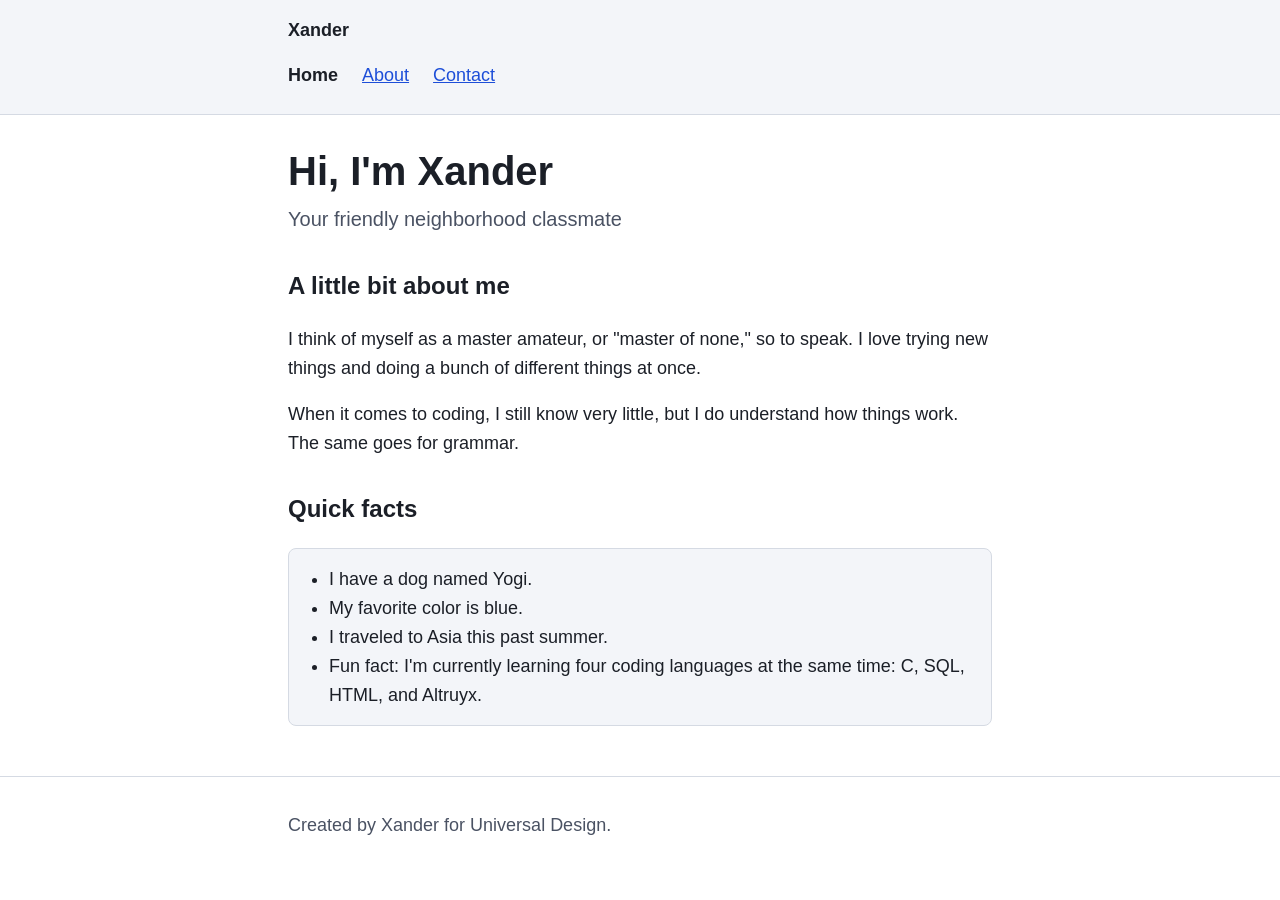
==== index.html @ 3c13f0b6 "Simplify home page: semantic wrappers instead of divs - Remove div wrappers; header/main/footer hold" ====
<!DOCTYPE html>
<html lang="en">
<head>
    <meta charset="UTF-8">
    <meta name="viewport" content="width=device-width, initial-scale=1.0">
    <meta name="description" content="Xander's class website for Universal Design: a little bit about me, my interests, and what I'm learning.">
    <title>Home | Xander's Universal Design Site</title>
    <style>
        /* Colors */
        :root {
            --background: #ffffff;
            --box: #f3f5f9;
            --text: #1b1f27;
            --gray-text: #4a5263;
            --blue: #1d4ed8;
            --border: #d5dae3;
            --focus: #b45309;
        }

        /* Dark mode colors, used when the device is set to dark mode */
        @media (prefers-color-scheme: dark) {
            :root {
                --background: #12151c;
                --box: #1c212b;
                --text: #eef1f6;
                --gray-text: #b4bccb;
                --blue: #93b4ff;
                --border: #343b49;
                --focus: #fbbf24;
            }
        }

        body {
            margin: 0;
            background: var(--background);
            color: var(--text);
            font-family: Arial, Helvetica, sans-serif;
            font-size: 1.125rem;
            line-height: 1.6;
        }

        /* Keeps the header, main, and footer content in a centered column */
        header,
        main,
        footer {
            padding: 1rem max(1rem, calc((100% - 44rem) / 2));
        }

        a {
            color: var(--blue);
        }

        /* Clear outline when using the keyboard to move around */
        a:focus {
            outline: 3px solid var(--focus);
            outline-offset: 3px;
        }

        /* Skip link: hidden off screen until someone presses Tab */
        .skip-link {
            position: absolute;
            left: -9999px;
        }

        .skip-link:focus {
            left: 1rem;
            top: 1rem;
            padding: 0.5rem 1rem;
            background: var(--background);
        }

        /* Header and navigation */
        header {
            background: var(--box);
            border-bottom: 1px solid var(--border);
        }

        .site-name {
            margin: 0 0 0.5rem;
            font-weight: bold;
        }

        nav ul {
            display: flex;
            flex-wrap: wrap;
            gap: 0.5rem 1.5rem;
            margin: 0;
            padding: 0;
            list-style: none;
        }

        nav a {
            display: inline-block;
            padding: 0.5rem 0;
        }

        /* The link for the page you are on */
        nav a[aria-current="page"] {
            color: var(--text);
            font-weight: bold;
            text-decoration: none;
        }

        /* Main content */
        main {
            padding-top: 2rem;
            padding-bottom: 2rem;
        }

        h1 {
            margin: 0;
            font-size: 2.5rem;
            line-height: 1.2;
        }

        .tagline {
            margin-top: 0.5rem;
            color: var(--gray-text);
            font-size: 1.25rem;
        }

        h2 {
            margin-top: 2rem;
            font-size: 1.5rem;
        }

        .facts {
            padding: 1rem 1rem 1rem 2.5rem;
            background: var(--box);
            border: 1px solid var(--border);
            border-radius: 0.5rem;
        }

        /* Footer */
        footer {
            border-top: 1px solid var(--border);
            color: var(--gray-text);
        }

        /* Phones and small screens: stack the menu links on top of each other */
        @media (max-width: 30rem) {
            nav ul {
                flex-direction: column;
                gap: 0;
            }

            h1 {
                font-size: 2rem;
            }
        }
    </style>
</head>

<body>
    <a class="skip-link" href="#main-content">Skip to main content</a>

    <header>
        <p class="site-name">Xander</p>
        <nav aria-label="Main">
            <ul>
                <li><a href="index.html" aria-current="page">Home</a></li>
                <li><a href="about.html">About</a></li>
                <li><a href="contact.html">Contact</a></li>
            </ul>
        </nav>
    </header>

    <main id="main-content">
        <h1>Hi, I'm Xander</h1>
        <p class="tagline">Your friendly neighborhood classmate</p>

        <section aria-labelledby="about-heading">
            <h2 id="about-heading">A little bit about me</h2>
            <p>I think of myself as a master amateur, or "master of none," so to speak. I love trying new things and doing a bunch of different things at once.</p>
            <p>When it comes to coding, I still know very little, but I do understand how things work. The same goes for grammar.</p>
        </section>

        <section aria-labelledby="facts-heading">
            <h2 id="facts-heading">Quick facts</h2>
            <ul class="facts">
                <li>I have a dog named Yogi.</li>
                <li>My favorite color is blue.</li>
                <li>I traveled to Asia this past summer.</li>
                <li>Fun fact: I'm currently learning four coding languages at the same time: C, SQL, HTML, and Altruyx.</li>
            </ul>
        </section>
    </main>

    <footer>
        <p>Created by Xander for Universal Design.</p>
    </footer>
</body>
</html>
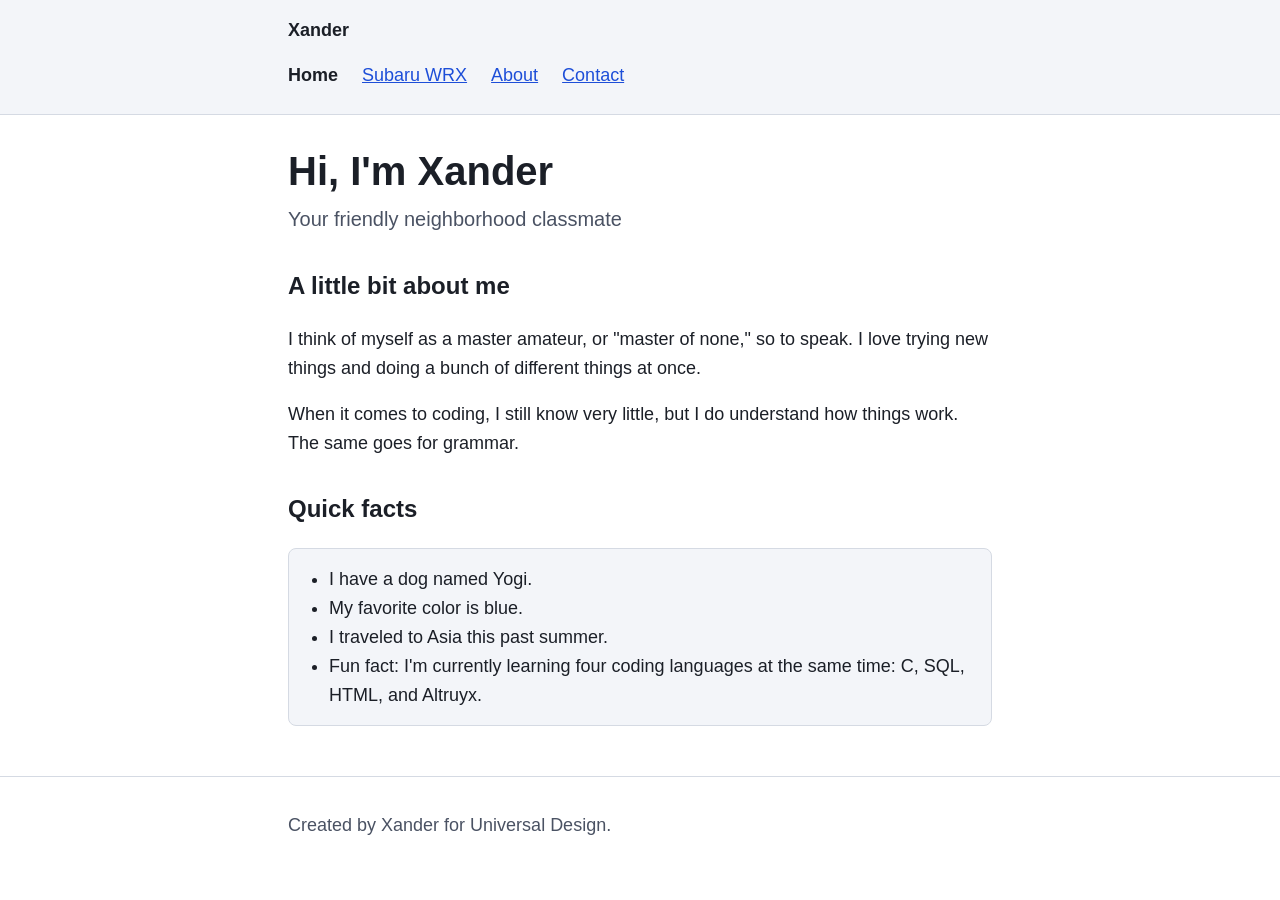
==== commit b88c07c4: "Add Subaru WRX page recoded with HTML5 semantic structure - Content adapted from the Wikipedia "Suba" ====
--- a/index.html
+++ b/index.html
@@ -159,6 +159,7 @@
         <nav aria-label="Main">
             <ul>
                 <li><a href="index.html" aria-current="page">Home</a></li>
+                <li><a href="subaru-wrx.html">Subaru WRX</a></li>
                 <li><a href="about.html">About</a></li>
                 <li><a href="contact.html">Contact</a></li>
             </ul>
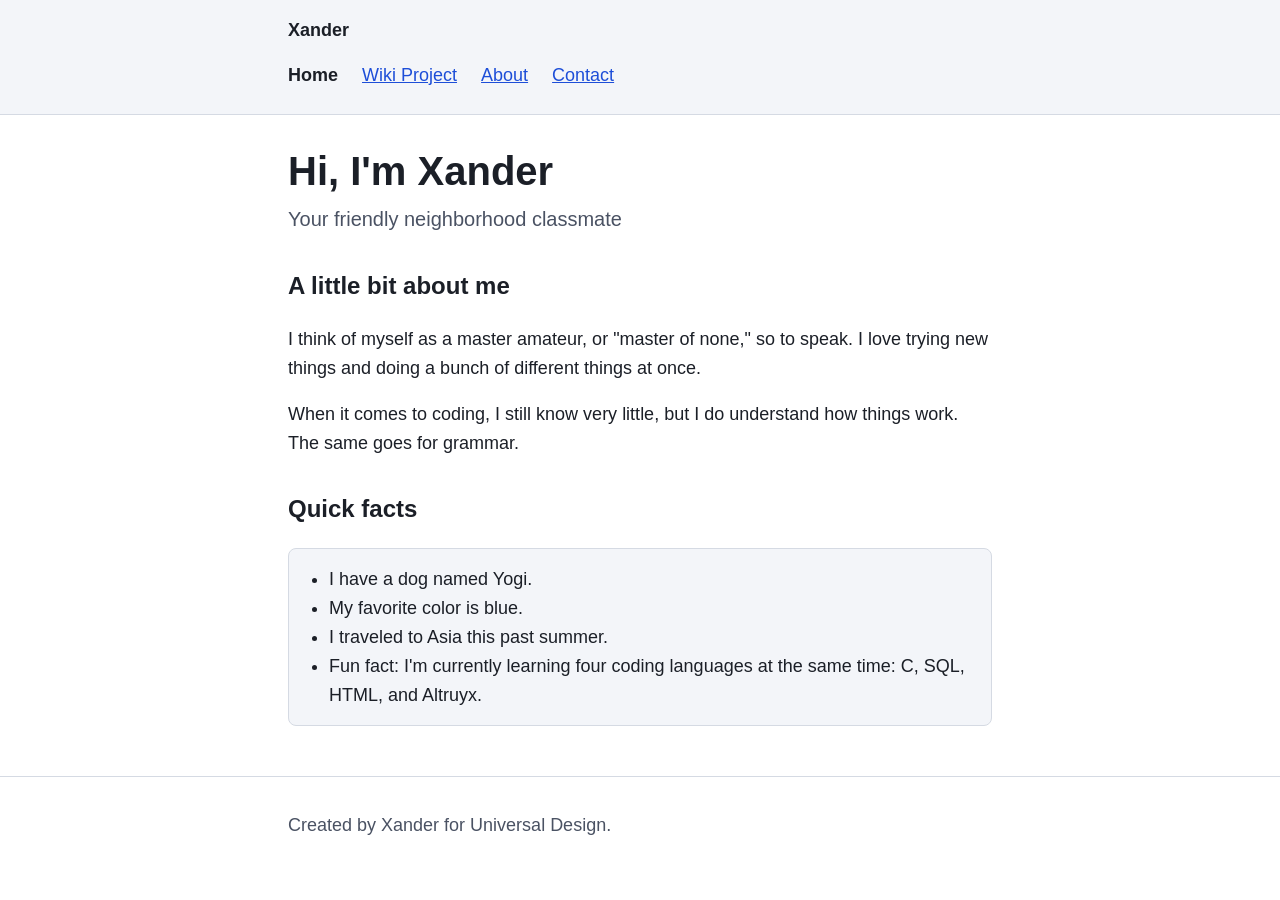
==== commit b407a19c: "WRX wiki Co-Authored-By: Claude Opus 5.5 <noreply@anthropic.com>" ====
--- a/index.html
+++ b/index.html
@@ -159,7 +159,7 @@
         <nav aria-label="Main">
             <ul>
                 <li><a href="index.html" aria-current="page">Home</a></li>
-                <li><a href="subaru-wrx.html">Subaru WRX</a></li>
+                <li><a href="subaru-wrx.html">Wiki Project</a></li>
                 <li><a href="about.html">About</a></li>
                 <li><a href="contact.html">Contact</a></li>
             </ul>
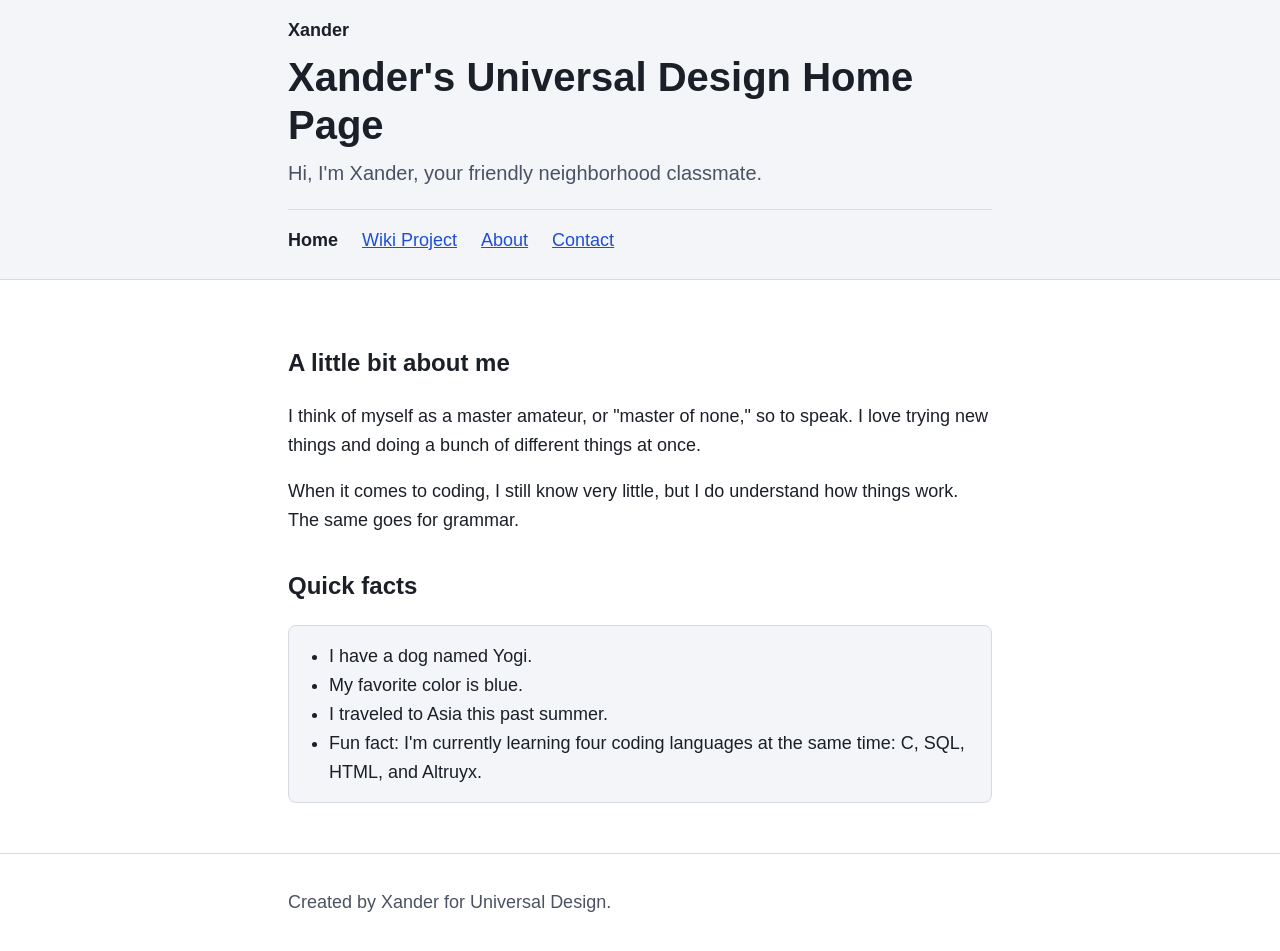
==== commit 0e0edb29: "Updated Outline Co-Authored-By: Claude Opus 5.5 <noreply@anthropic.com>" ====
--- a/index.html
+++ b/index.html
@@ -56,6 +56,19 @@
             outline-offset: 3px;
         }
 
+        /* Hide only visually, but have it available for screen readers */
+        .sr-only {
+            border: 0;
+            clip: rect(0, 0, 0, 0);
+            height: 1px;
+            margin: -1px;
+            overflow: hidden;
+            padding: 0;
+            position: absolute;
+            white-space: nowrap;
+            width: 1px;
+        }
+
         /* Skip link: hidden off screen until someone presses Tab */
         .skip-link {
             position: absolute;
@@ -78,6 +91,13 @@
         .site-name {
             margin: 0 0 0.5rem;
             font-weight: bold;
+        }
+
+        /* Site navigation sits below the page title */
+        header nav {
+            margin-top: 1rem;
+            padding-top: 0.5rem;
+            border-top: 1px solid var(--border);
         }
 
         nav ul {
@@ -108,7 +128,7 @@
         }
 
         h1 {
-            margin: 0;
+            margin: 0.5rem 0 0;
             font-size: 2.5rem;
             line-height: 1.2;
         }
@@ -156,7 +176,10 @@
 
     <header>
         <p class="site-name">Xander</p>
-        <nav aria-label="Main">
+        <h1>Xander's Universal Design Home Page</h1>
+        <p class="tagline">Hi, I'm Xander, your friendly neighborhood classmate.</p>
+        <nav aria-labelledby="site-nav-heading">
+            <h2 id="site-nav-heading" class="sr-only">Site navigation</h2>
             <ul>
                 <li><a href="index.html" aria-current="page">Home</a></li>
                 <li><a href="subaru-wrx.html">Wiki Project</a></li>
@@ -167,9 +190,6 @@
     </header>
 
     <main id="main-content">
-        <h1>Hi, I'm Xander</h1>
-        <p class="tagline">Your friendly neighborhood classmate</p>
-
         <section aria-labelledby="about-heading">
             <h2 id="about-heading">A little bit about me</h2>
             <p>I think of myself as a master amateur, or "master of none," so to speak. I love trying new things and doing a bunch of different things at once.</p>
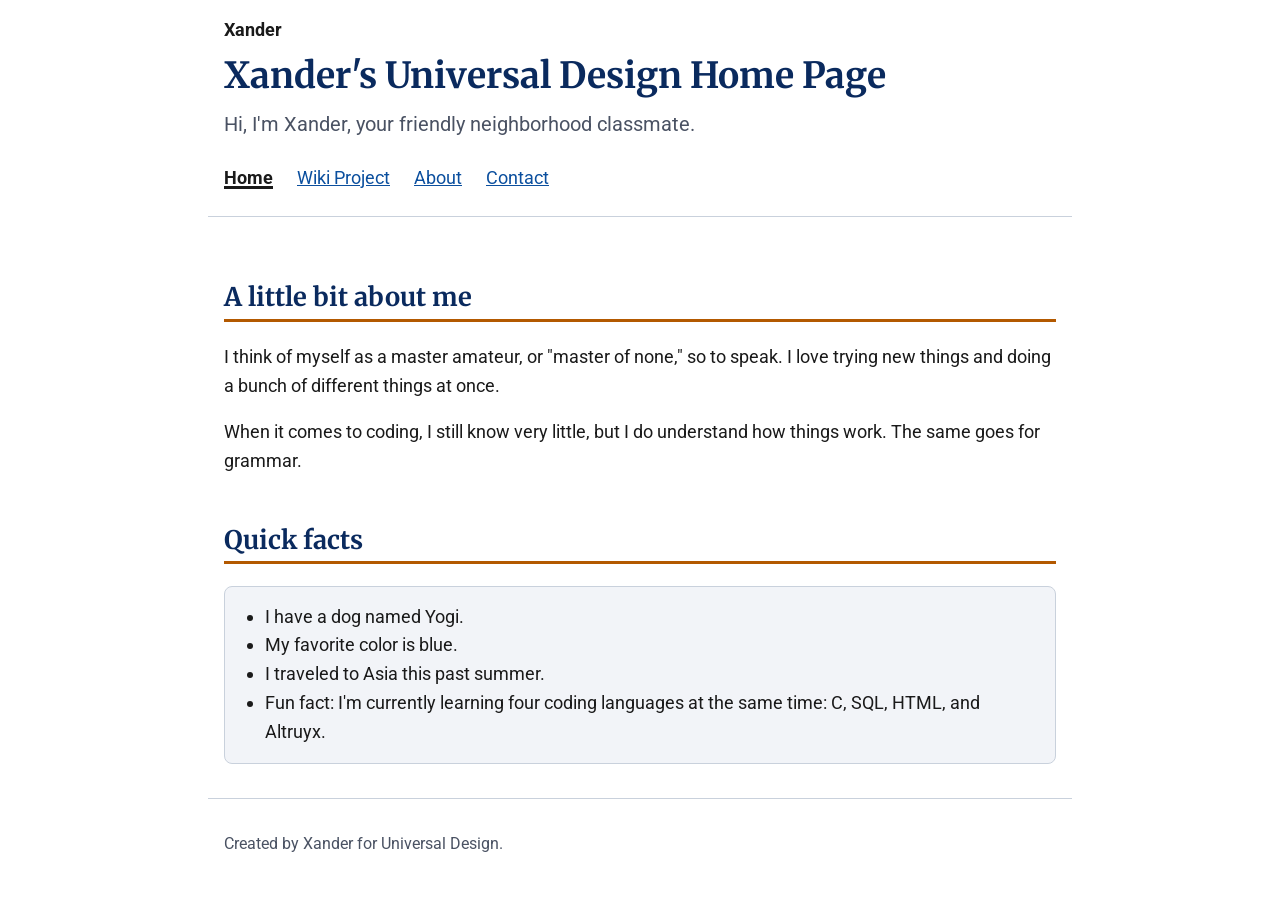
==== commit 13a0a78d: "CSS Updated Co-Authored-By: Claude Opus 5.5 <noreply@anthropic.com>" ====
--- a/index.html
+++ b/index.html
@@ -5,176 +5,13 @@
     <meta name="viewport" content="width=device-width, initial-scale=1.0">
     <meta name="description" content="Xander's class website for Universal Design: a little bit about me, my interests, and what I'm learning.">
     <title>Home | Xander's Universal Design Site</title>
-    <style>
-        /* Colors */
-        :root {
-            --background: #ffffff;
-            --box: #f3f5f9;
-            --text: #1b1f27;
-            --gray-text: #4a5263;
-            --blue: #1d4ed8;
-            --border: #d5dae3;
-            --focus: #b45309;
-        }
-
-        /* Dark mode colors, used when the device is set to dark mode */
-        @media (prefers-color-scheme: dark) {
-            :root {
-                --background: #12151c;
-                --box: #1c212b;
-                --text: #eef1f6;
-                --gray-text: #b4bccb;
-                --blue: #93b4ff;
-                --border: #343b49;
-                --focus: #fbbf24;
-            }
-        }
-
-        body {
-            margin: 0;
-            background: var(--background);
-            color: var(--text);
-            font-family: Arial, Helvetica, sans-serif;
-            font-size: 1.125rem;
-            line-height: 1.6;
-        }
-
-        /* Keeps the header, main, and footer content in a centered column */
-        header,
-        main,
-        footer {
-            padding: 1rem max(1rem, calc((100% - 44rem) / 2));
-        }
-
-        a {
-            color: var(--blue);
-        }
-
-        /* Clear outline when using the keyboard to move around */
-        a:focus {
-            outline: 3px solid var(--focus);
-            outline-offset: 3px;
-        }
-
-        /* Hide only visually, but have it available for screen readers */
-        .sr-only {
-            border: 0;
-            clip: rect(0, 0, 0, 0);
-            height: 1px;
-            margin: -1px;
-            overflow: hidden;
-            padding: 0;
-            position: absolute;
-            white-space: nowrap;
-            width: 1px;
-        }
-
-        /* Skip link: hidden off screen until someone presses Tab */
-        .skip-link {
-            position: absolute;
-            left: -9999px;
-        }
-
-        .skip-link:focus {
-            left: 1rem;
-            top: 1rem;
-            padding: 0.5rem 1rem;
-            background: var(--background);
-        }
-
-        /* Header and navigation */
-        header {
-            background: var(--box);
-            border-bottom: 1px solid var(--border);
-        }
-
-        .site-name {
-            margin: 0 0 0.5rem;
-            font-weight: bold;
-        }
-
-        /* Site navigation sits below the page title */
-        header nav {
-            margin-top: 1rem;
-            padding-top: 0.5rem;
-            border-top: 1px solid var(--border);
-        }
-
-        nav ul {
-            display: flex;
-            flex-wrap: wrap;
-            gap: 0.5rem 1.5rem;
-            margin: 0;
-            padding: 0;
-            list-style: none;
-        }
-
-        nav a {
-            display: inline-block;
-            padding: 0.5rem 0;
-        }
-
-        /* The link for the page you are on */
-        nav a[aria-current="page"] {
-            color: var(--text);
-            font-weight: bold;
-            text-decoration: none;
-        }
-
-        /* Main content */
-        main {
-            padding-top: 2rem;
-            padding-bottom: 2rem;
-        }
-
-        h1 {
-            margin: 0.5rem 0 0;
-            font-size: 2.5rem;
-            line-height: 1.2;
-        }
-
-        .tagline {
-            margin-top: 0.5rem;
-            color: var(--gray-text);
-            font-size: 1.25rem;
-        }
-
-        h2 {
-            margin-top: 2rem;
-            font-size: 1.5rem;
-        }
-
-        .facts {
-            padding: 1rem 1rem 1rem 2.5rem;
-            background: var(--box);
-            border: 1px solid var(--border);
-            border-radius: 0.5rem;
-        }
-
-        /* Footer */
-        footer {
-            border-top: 1px solid var(--border);
-            color: var(--gray-text);
-        }
-
-        /* Phones and small screens: stack the menu links on top of each other */
-        @media (max-width: 30rem) {
-            nav ul {
-                flex-direction: column;
-                gap: 0;
-            }
-
-            h1 {
-                font-size: 2rem;
-            }
-        }
-    </style>
+    <link rel="stylesheet" href="css/legibility.css">
 </head>
 
 <body>
     <a class="skip-link" href="#main-content">Skip to main content</a>
 
-    <header>
+    <header class="container">
         <p class="site-name">Xander</p>
         <h1>Xander's Universal Design Home Page</h1>
         <p class="tagline">Hi, I'm Xander, your friendly neighborhood classmate.</p>
@@ -189,7 +26,7 @@
         </nav>
     </header>
 
-    <main id="main-content">
+    <main id="main-content" class="container">
         <section aria-labelledby="about-heading">
             <h2 id="about-heading">A little bit about me</h2>
             <p>I think of myself as a master amateur, or "master of none," so to speak. I love trying new things and doing a bunch of different things at once.</p>
@@ -207,7 +44,7 @@
         </section>
     </main>
 
-    <footer>
+    <footer class="container">
         <p>Created by Xander for Universal Design.</p>
     </footer>
 </body>
--- a/css/legibility.css
+++ b/css/legibility.css
@@ -0,0 +1,254 @@
+/* Google Fonts: Merriweather (serif) for headings, Roboto (sans-serif) for paragraphs */
+@import url('https://fonts.googleapis.com/css2?family=Merriweather:wght@700&family=Roboto:ital,wght@0,400;0,700;1,400&display=swap');
+
+/* ---------- Colors ----------
+   Color blind safe blue and orange scheme.
+   Every text color has a contrast of at least 7 to 1 on its background. */
+:root {
+    --background: #ffffff;
+    --box: #f2f4f8;
+    --text: #1a1a1a;
+    --gray-text: #4a5263;
+    --link: #0b4f9e;
+    --heading: #0a2a5e;
+    --accent: #b35900;
+    --border: #c9d1dc;
+}
+
+/* Dark mode colors, used when the device is set to dark mode */
+@media (prefers-color-scheme: dark) {
+    :root {
+        --background: #10151f;
+        --box: #1b2230;
+        --text: #f0f3f8;
+        --gray-text: #b9c2d0;
+        --link: #8db8ff;
+        --heading: #ffffff;
+        --accent: #ffb000;
+        --border: #3a4456;
+    }
+}
+
+/* ---------- Legibility: font choice, font size, line height, contrast ---------- */
+body {
+    margin: 0;
+    background: var(--background);
+    color: var(--text);
+    font-family: Roboto, Arial, sans-serif;
+    font-size: 1.125rem;
+    line-height: 1.6;
+}
+
+h1,
+h2,
+h3 {
+    color: var(--heading);
+    font-family: Merriweather, Georgia, serif;
+    line-height: 1.3;
+}
+
+h1 {
+    margin: 0.5rem 0 0;
+    font-size: 2.25rem;
+}
+
+h2 {
+    margin-top: 3rem;
+    padding-bottom: 0.25rem;
+    border-bottom: 3px solid var(--accent);
+    font-size: 1.6rem;
+}
+
+h3 {
+    margin-top: 2rem;
+    font-size: 1.3rem;
+}
+
+/* ---------- Auto centering wrapper ----------
+   Keeps lines of text to around 100 characters and centers the page. */
+.container {
+    max-width: 52rem;
+    margin: 0 auto;
+    padding: 1rem;
+}
+
+/* ---------- Hide only visually, but have it available for screen readers ---------- */
+.sr-only {
+    border: 0;
+    clip: rect(0, 0, 0, 0);
+    height: 1px;
+    margin: -1px;
+    overflow: hidden;
+    padding: 0;
+    position: absolute;
+    white-space: nowrap;
+    width: 1px;
+}
+
+/* ---------- Links ---------- */
+a {
+    color: var(--link);
+}
+
+/* Clear outline when using the keyboard to move around */
+a:focus {
+    outline: 3px solid var(--accent);
+    outline-offset: 3px;
+}
+
+/* Skip link: hidden off screen until someone presses Tab */
+.skip-link {
+    position: absolute;
+    left: -9999px;
+}
+
+.skip-link:focus {
+    left: 1rem;
+    top: 1rem;
+    padding: 0.5rem 1rem;
+    background: var(--background);
+}
+
+/* ---------- Header and site navigation ---------- */
+header {
+    border-bottom: 1px solid var(--border);
+}
+
+.site-name {
+    margin: 0;
+    font-weight: bold;
+}
+
+.tagline {
+    margin: 0.5rem 0 0;
+    color: var(--gray-text);
+    font-size: 1.25rem;
+}
+
+header nav {
+    margin-top: 1rem;
+}
+
+header nav ul {
+    display: flex;
+    flex-wrap: wrap;
+    gap: 0.5rem 1.5rem;
+    margin: 0;
+    padding: 0;
+    list-style: none;
+}
+
+header nav a {
+    display: inline-block;
+    padding: 0.5rem 0;
+}
+
+/* The link for the page you are on: bold with a thicker underline */
+header nav a[aria-current="page"] {
+    color: var(--text);
+    font-weight: bold;
+    text-decoration-thickness: 3px;
+}
+
+/* ---------- Home page ---------- */
+.facts {
+    padding: 1rem 1rem 1rem 2.5rem;
+    background: var(--box);
+    border: 1px solid var(--border);
+    border-radius: 0.5rem;
+}
+
+/* ---------- Table of contents ---------- */
+.contents {
+    margin: 2rem 0;
+    padding: 0.5rem 1.5rem 1rem;
+    background: var(--box);
+    border: 1px solid var(--border);
+    border-radius: 0.5rem;
+}
+
+.contents h2 {
+    margin-top: 0.5rem;
+    border-bottom: none;
+    font-size: 1.3rem;
+}
+
+.contents ol ol {
+    margin: 0.25rem 0 0.5rem;
+}
+
+/* ---------- Photos ---------- */
+figure {
+    margin: 1.5rem 0;
+}
+
+img {
+    display: block;
+    max-width: 100%;
+    height: auto;
+    border-radius: 0.375rem;
+}
+
+figcaption {
+    margin-top: 0.5rem;
+    color: var(--gray-text);
+    font-size: 1rem;
+}
+
+/* ---------- Table ---------- */
+table {
+    width: 100%;
+    margin: 1.5rem 0;
+    border-collapse: collapse;
+    font-size: 1rem;
+}
+
+caption {
+    margin-bottom: 0.5rem;
+    font-weight: bold;
+    text-align: left;
+}
+
+th,
+td {
+    padding: 0.5rem;
+    border: 1px solid var(--border);
+    text-align: left;
+}
+
+thead th {
+    background: var(--box);
+}
+
+/* ---------- Small helpers ---------- */
+.back-to-top,
+.credits {
+    font-size: 1rem;
+}
+
+.credits li + li {
+    margin-top: 0.4rem;
+}
+
+/* ---------- Footer ---------- */
+footer {
+    border-top: 1px solid var(--border);
+    color: var(--gray-text);
+    font-size: 1rem;
+}
+
+/* ---------- Phones and small screens ---------- */
+@media (max-width: 30rem) {
+    header nav ul {
+        flex-direction: column;
+        gap: 0;
+    }
+
+    h1 {
+        font-size: 1.75rem;
+    }
+
+    h2 {
+        font-size: 1.4rem;
+    }
+}
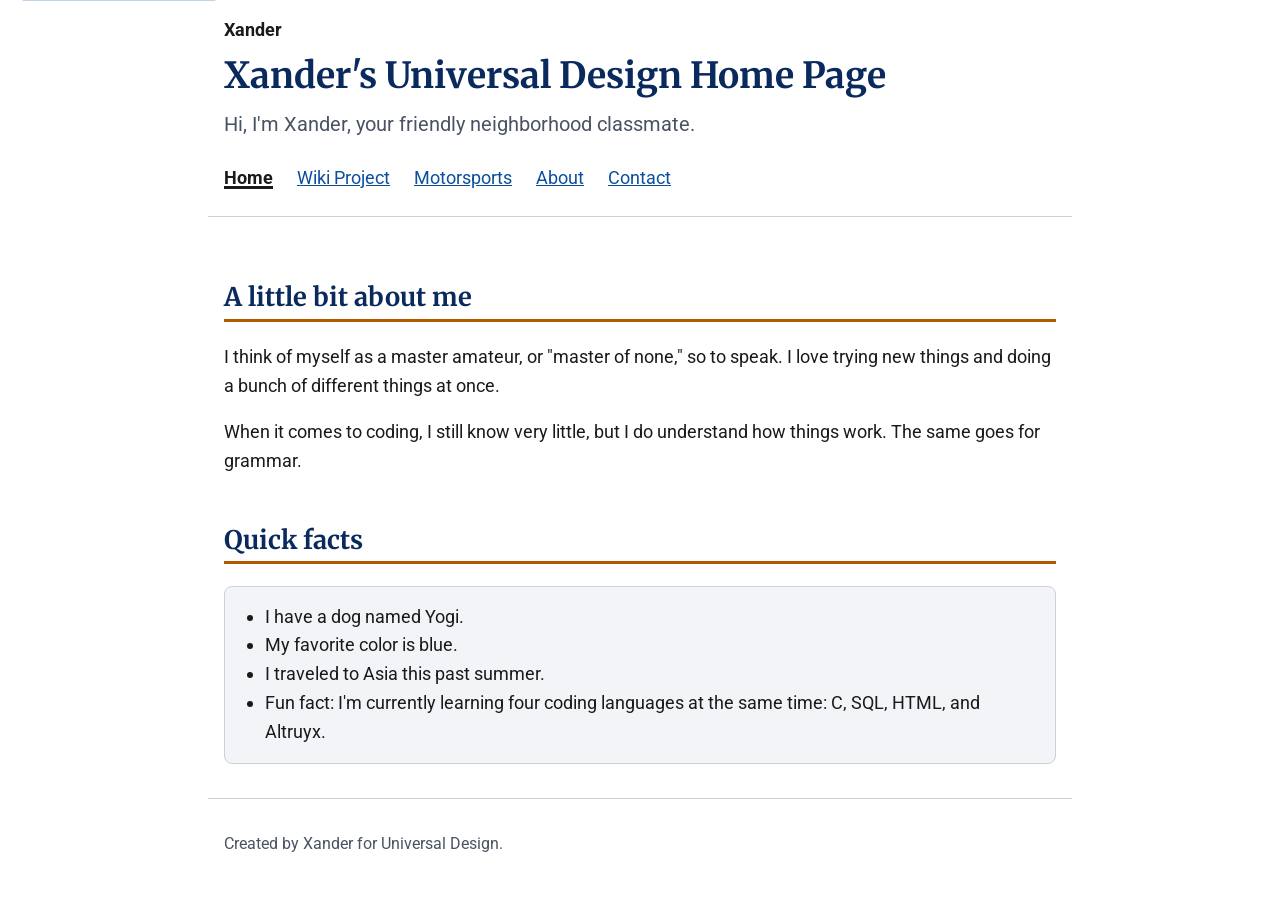
==== commit c6c87b8e: "lab 3 table/form Co-Authored-By: Claude Opus 5.5 <noreply@anthropic.com>" ====
--- a/index.html
+++ b/index.html
@@ -20,6 +20,7 @@
             <ul>
                 <li><a href="index.html" aria-current="page">Home</a></li>
                 <li><a href="subaru-wrx.html">Wiki Project</a></li>
+                <li><a href="motorsports.html">Motorsports</a></li>
                 <li><a href="about.html">About</a></li>
                 <li><a href="contact.html">Contact</a></li>
             </ul>
--- a/css/legibility.css
+++ b/css/legibility.css
@@ -91,22 +91,35 @@
 }
 
 /* Clear outline when using the keyboard to move around */
-a:focus {
+a:focus,
+button:focus,
+input:focus,
+select:focus,
+textarea:focus,
+summary:focus,
+[tabindex]:focus {
     outline: 3px solid var(--accent);
     outline-offset: 3px;
 }
 
-/* Skip link: hidden off screen until someone presses Tab */
+/* Skip navigation: a tab that drops down from the top of the screen
+   when someone presses Tab, and slides back up when they move on */
 .skip-link {
     position: absolute;
-    left: -9999px;
+    top: 0;
+    left: 1rem;
+    z-index: 100;
+    padding: 0.75rem 1.25rem;
+    background: var(--link);
+    color: var(--background);
+    font-weight: bold;
+    border-radius: 0 0 0.5rem 0.5rem;
+    transform: translateY(-100%);
+    transition: transform 0.25s ease-out;
 }
 
 .skip-link:focus {
-    left: 1rem;
-    top: 1rem;
-    padding: 0.5rem 1rem;
-    background: var(--background);
+    transform: translateY(0);
 }
 
 /* ---------- Header and site navigation ---------- */
@@ -237,6 +250,166 @@
     font-size: 1rem;
 }
 
+/* ---------- Google Material Icons (hidden from screen readers with aria-hidden) ---------- */
+.material-symbols-outlined {
+    font-size: 1.4em;
+    line-height: 1;
+    vertical-align: -0.3em;
+    color: var(--accent);
+}
+
+/* ---------- Motorsports table ---------- */
+/* Lets the wide table scroll sideways on small screens */
+.table-scroll {
+    margin: 1.5rem 0;
+    overflow-x: auto;
+}
+
+.table-scroll table {
+    min-width: 50rem;
+    margin: 0;
+}
+
+tbody tr:nth-child(even) {
+    background: var(--box);
+}
+
+/* Glossary that opens and closes */
+details {
+    margin: 1.5rem 0;
+    padding: 0.75rem 1rem;
+    background: var(--box);
+    border: 1px solid var(--border);
+    border-radius: 0.5rem;
+}
+
+summary {
+    cursor: pointer;
+    font-weight: bold;
+}
+
+dt {
+    margin-top: 0.75rem;
+    font-weight: bold;
+}
+
+dd {
+    margin-left: 1.5rem;
+}
+
+/* ---------- Form ---------- */
+fieldset {
+    margin: 1.5rem 0;
+    padding: 0.5rem 1.25rem 1rem;
+    border: 1px solid var(--border);
+    border-radius: 0.5rem;
+}
+
+legend {
+    padding: 0 0.5rem;
+    color: var(--heading);
+    font-family: Merriweather, Georgia, serif;
+    font-weight: bold;
+}
+
+label {
+    display: block;
+    margin-top: 1rem;
+    font-weight: bold;
+}
+
+input,
+select,
+textarea,
+button {
+    font: inherit;
+}
+
+input[type="text"],
+input[type="email"],
+input[type="number"],
+select,
+textarea {
+    box-sizing: border-box;
+    width: 100%;
+    max-width: 30rem;
+    margin-top: 0.25rem;
+    padding: 0.5rem;
+    background: var(--background);
+    color: var(--text);
+    border: 2px solid var(--gray-text);
+    border-radius: 0.375rem;
+}
+
+input[type="range"] {
+    width: 100%;
+    max-width: 30rem;
+    margin-top: 0.5rem;
+    accent-color: var(--link);
+}
+
+/* Hints sit right under the field they describe */
+.hint {
+    margin: 0.25rem 0 0;
+    color: var(--gray-text);
+    font-size: 1rem;
+}
+
+/* Radio buttons and checkboxes with large click targets */
+.choices {
+    margin: 0;
+    padding: 0;
+    list-style: none;
+}
+
+.choices li {
+    display: flex;
+    align-items: center;
+    gap: 0.5rem;
+}
+
+.choices input {
+    width: 1.25rem;
+    height: 1.25rem;
+    margin: 0;
+    accent-color: var(--link);
+}
+
+.choices label {
+    margin: 0;
+    padding: 0.4rem 0;
+    font-weight: normal;
+}
+
+button {
+    margin-top: 1.5rem;
+    padding: 0.75rem 1.5rem;
+    background: var(--link);
+    color: var(--background);
+    border: none;
+    border-radius: 0.375rem;
+    font-weight: bold;
+    cursor: pointer;
+}
+
+button .material-symbols-outlined {
+    color: inherit;
+}
+
+.survey-result:not(:empty) {
+    padding: 1rem;
+    background: var(--box);
+    border-left: 4px solid var(--accent);
+    font-weight: bold;
+}
+
+/* ---------- Turn off animation for people who prefer less motion ---------- */
+@media (prefers-reduced-motion: reduce) {
+    .skip-link {
+        transition: none;
+    }
+}
+
 /* ---------- Phones and small screens ---------- */
 @media (max-width: 30rem) {
     header nav ul {
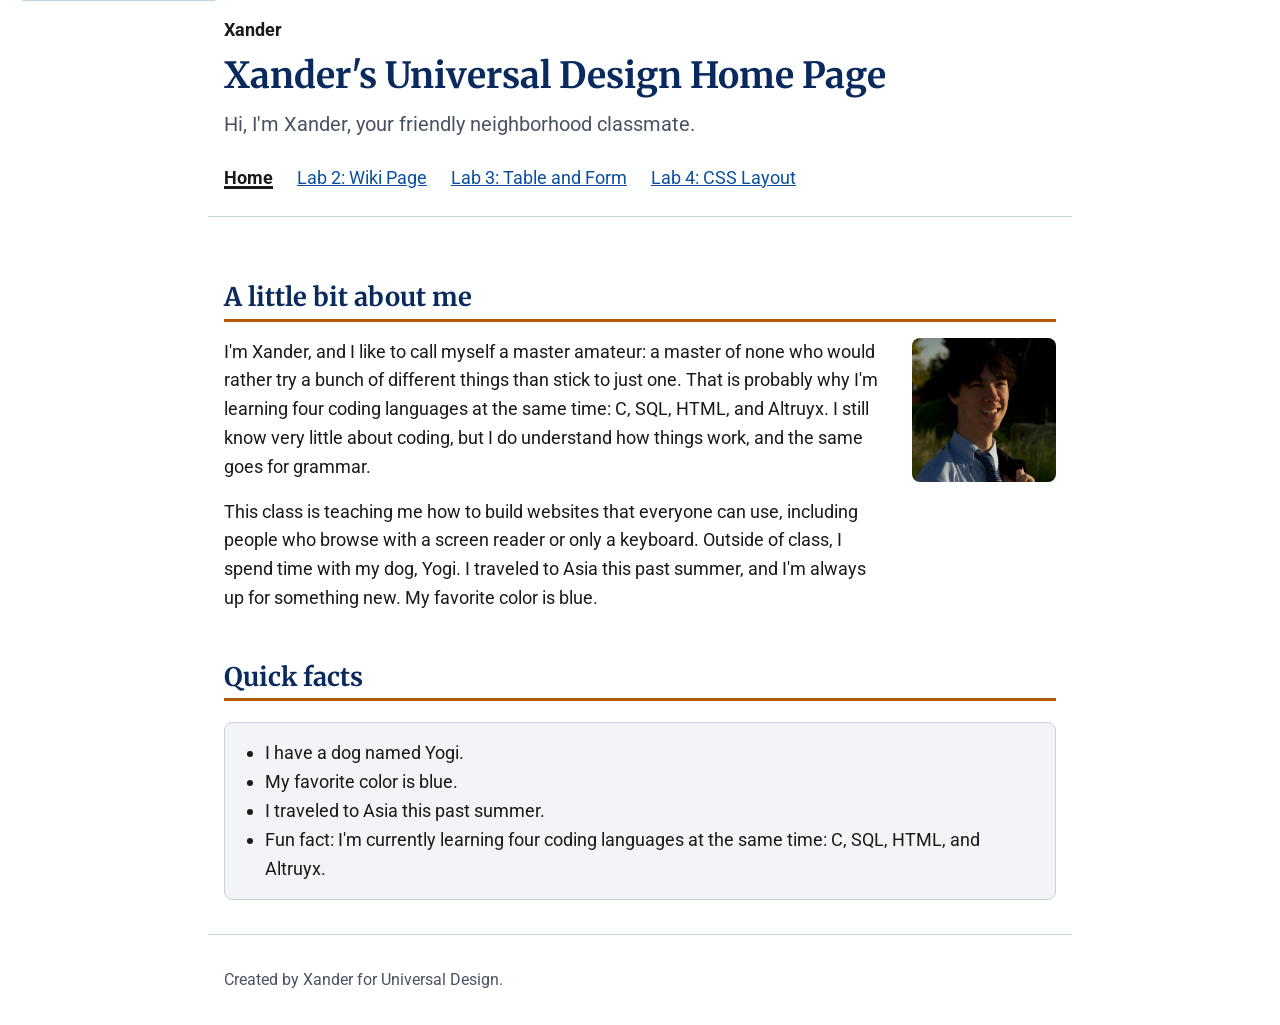
==== commit 800cb12e: "lab 4 Co-Authored-By: Claude Opus 5.5 <noreply@anthropic.com>" ====
--- a/index.html
+++ b/index.html
@@ -19,19 +19,19 @@
             <h2 id="site-nav-heading" class="sr-only">Site navigation</h2>
             <ul>
                 <li><a href="index.html" aria-current="page">Home</a></li>
-                <li><a href="subaru-wrx.html">Wiki Project</a></li>
-                <li><a href="motorsports.html">Motorsports</a></li>
-                <li><a href="about.html">About</a></li>
-                <li><a href="contact.html">Contact</a></li>
+                <li><a href="subaru-wrx.html">Lab 2: Wiki Page</a></li>
+                <li><a href="motorsports.html">Lab 3: Table and Form</a></li>
+                <li><a href="lab4.html">Lab 4: CSS Layout</a></li>
             </ul>
         </nav>
     </header>
 
     <main id="main-content" class="container">
-        <section aria-labelledby="about-heading">
+        <section class="about-me" aria-labelledby="about-heading">
             <h2 id="about-heading">A little bit about me</h2>
-            <p>I think of myself as a master amateur, or "master of none," so to speak. I love trying new things and doing a bunch of different things at once.</p>
-            <p>When it comes to coding, I still know very little, but I do understand how things work. The same goes for grammar.</p>
+            <img class="avatar" src="images/xander.webp" width="480" height="480" alt="Photo of me, Xander, smiling outdoors in a light blue shirt and tie.">
+            <p>I'm Xander, and I like to call myself a master amateur: a master of none who would rather try a bunch of different things than stick to just one. That is probably why I'm learning four coding languages at the same time: C, SQL, HTML, and Altruyx. I still know very little about coding, but I do understand how things work, and the same goes for grammar.</p>
+            <p>This class is teaching me how to build websites that everyone can use, including people who browse with a screen reader or only a keyboard. Outside of class, I spend time with my dog, Yogi. I traveled to Asia this past summer, and I'm always up for something new. My favorite color is blue.</p>
         </section>
 
         <section aria-labelledby="facts-heading">
--- a/css/legibility.css
+++ b/css/legibility.css
@@ -164,6 +164,55 @@
 }
 
 /* ---------- Home page ---------- */
+/* About me: on wider screens the photo sits beside the text (CSS grid)
+   and is exactly as tall as the first paragraph */
+.about-me {
+    display: grid;
+    gap: 1rem 2rem;
+}
+
+.about-me h2,
+.about-me p {
+    margin: 0;
+}
+
+.about-me h2 {
+    margin-top: 3rem;
+}
+
+.avatar {
+    width: 12rem;
+    max-width: 100%;
+    height: auto;
+    border-radius: 0.5rem;
+}
+
+@media (min-width: 40rem) {
+    .about-me {
+        grid-template-columns: 1fr 9rem;
+    }
+
+    .about-me h2 {
+        grid-column: 1 / -1;
+    }
+
+    .about-me p {
+        grid-column: 1;
+    }
+
+    /* height: 0 keeps the photo from stretching the row;
+       min-height: 100% then fills the row the first paragraph sets */
+    .avatar {
+        grid-column: 2;
+        grid-row: 2;
+        width: 100%;
+        height: 0;
+        min-height: 100%;
+        object-fit: cover;
+        object-position: center top;
+    }
+}
+
 .facts {
     padding: 1rem 1rem 1rem 2.5rem;
     background: var(--box);
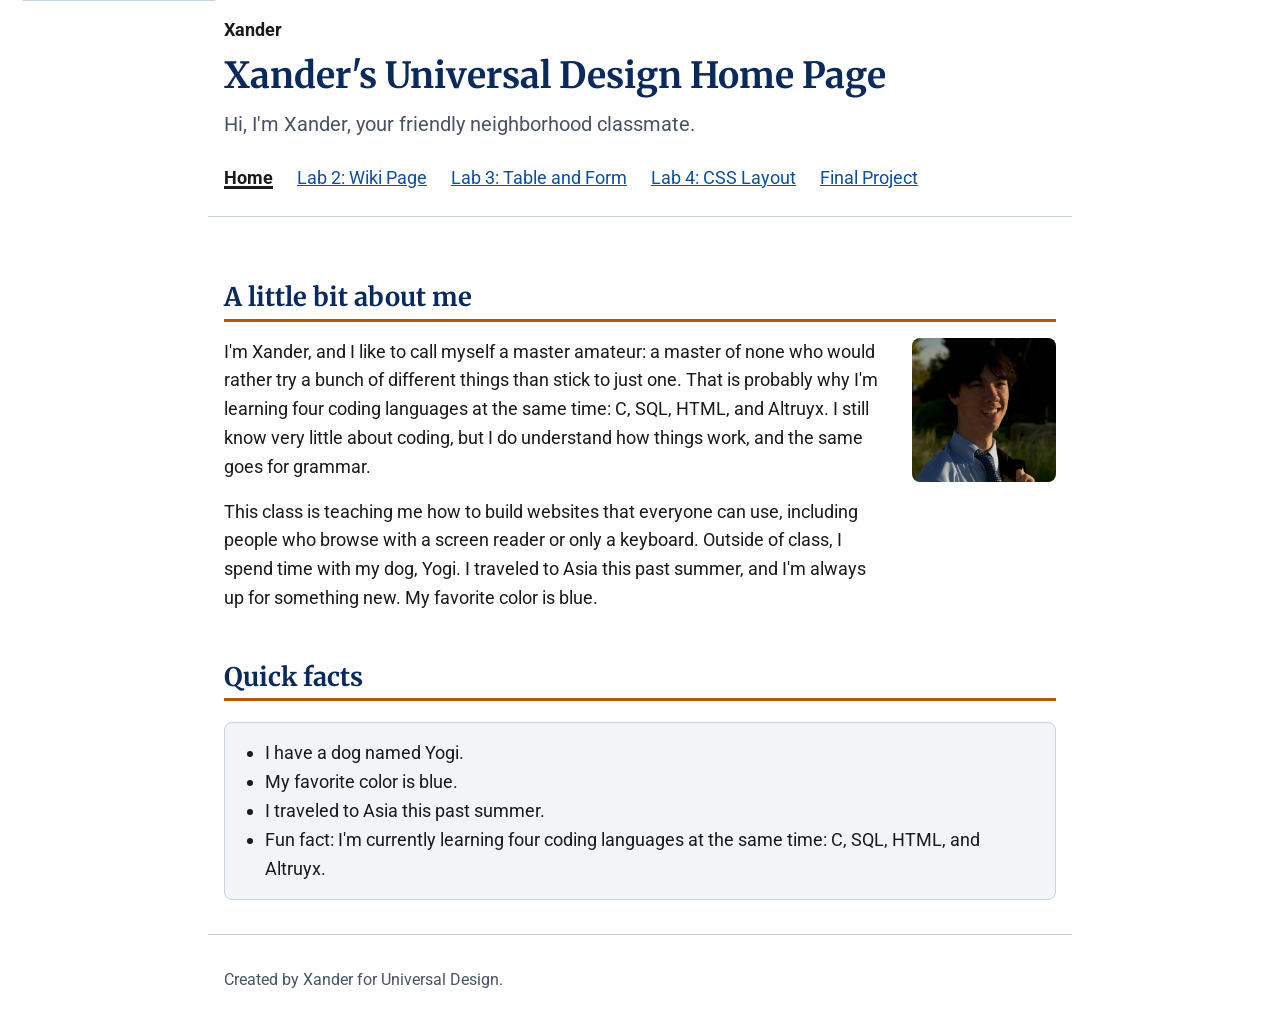
==== commit f8aa0032: "final checkpoint 1 Co-Authored-By: Claude Opus 5.5 <noreply@anthropic.com>" ====
--- a/index.html
+++ b/index.html
@@ -22,6 +22,7 @@
                 <li><a href="subaru-wrx.html">Lab 2: Wiki Page</a></li>
                 <li><a href="motorsports.html">Lab 3: Table and Form</a></li>
                 <li><a href="lab4.html">Lab 4: CSS Layout</a></li>
+                <li><a href="final/index.html">Final Project</a></li>
             </ul>
         </nav>
     </header>
